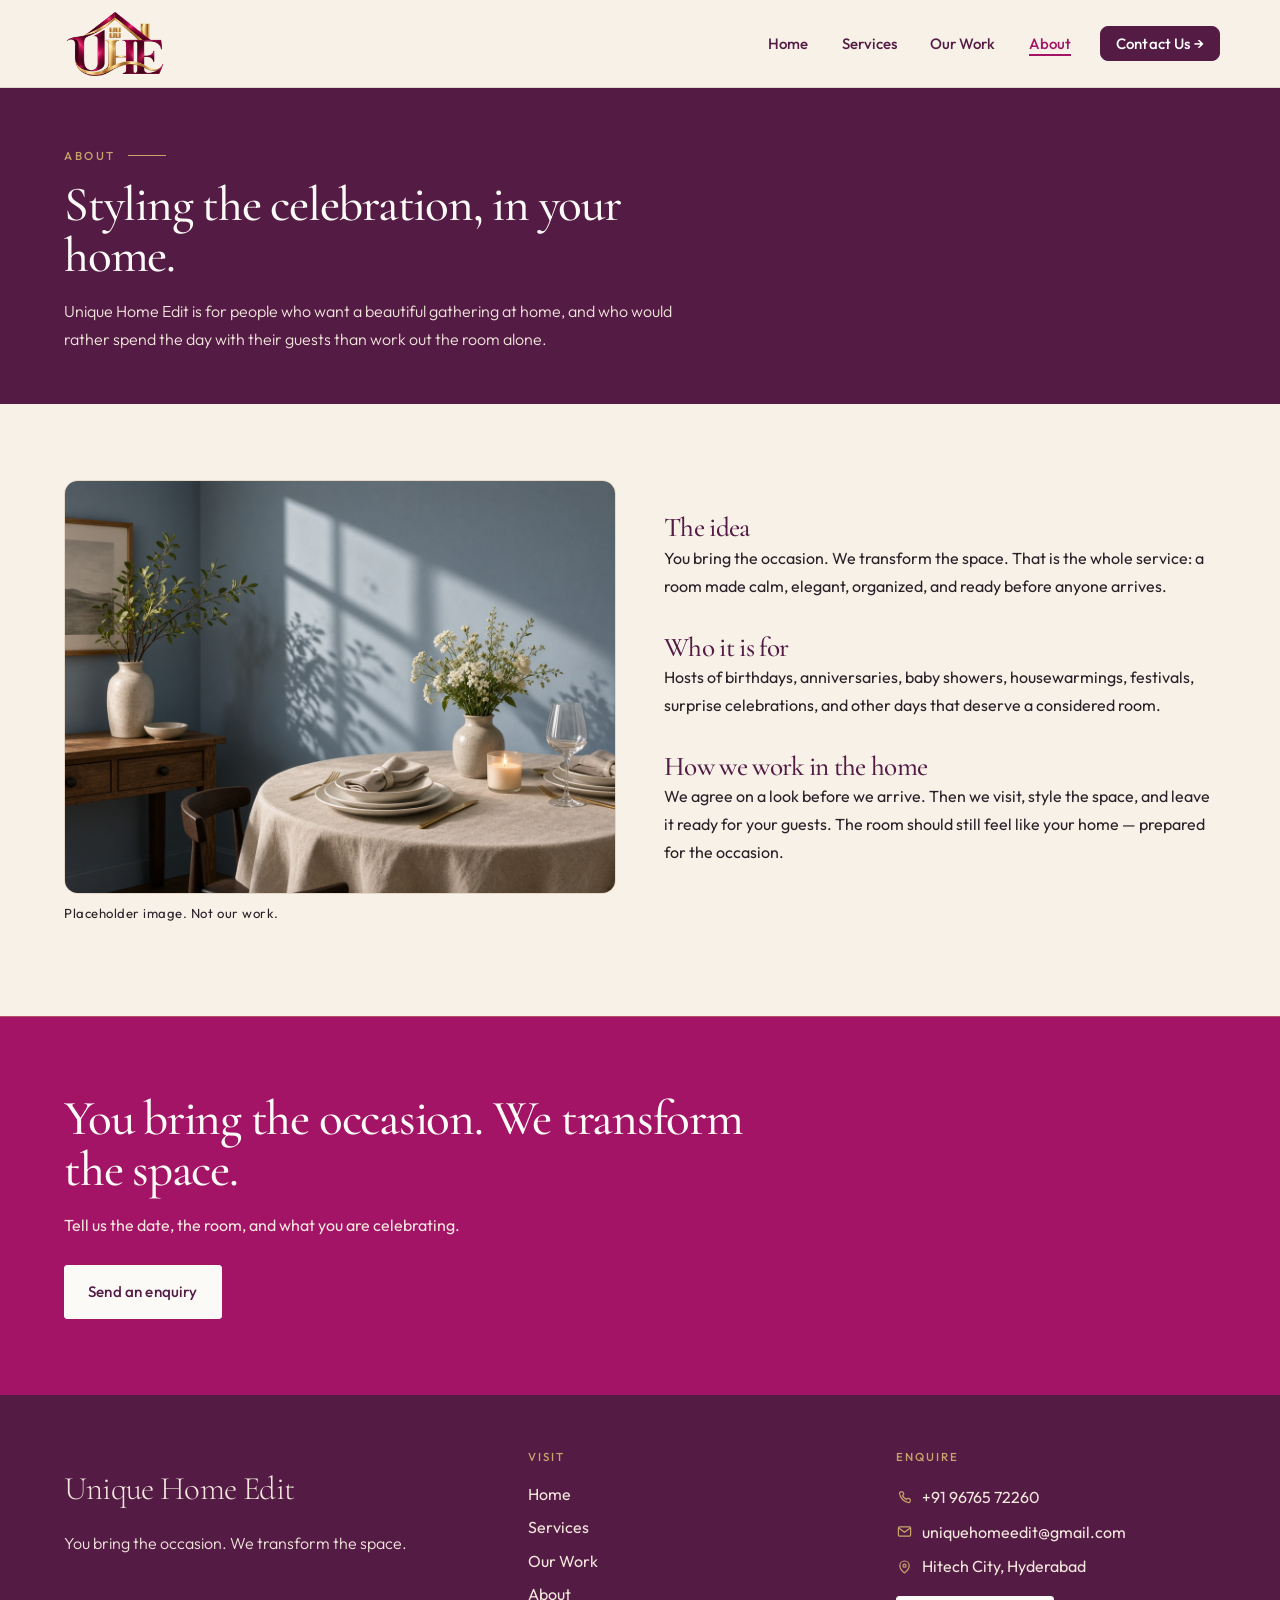
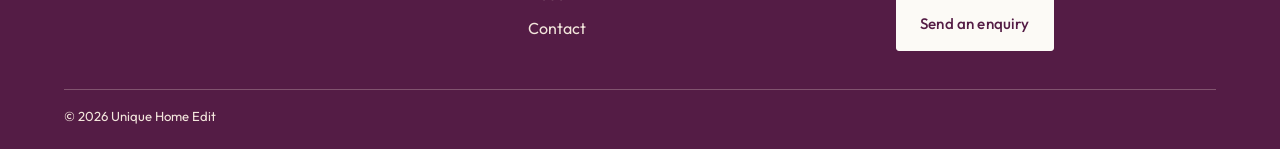
==== about.html @ 1ada2440 "added files." ====
<!DOCTYPE html>
<html lang="en">
<head>
  <meta charset="utf-8">
  <meta name="viewport" content="width=device-width, initial-scale=1">
  <title>About — Unique Home Edit</title>
  <meta name="description" content="Unique Home Edit is a home celebration styling service. We prepare beautiful, organized rooms for gatherings at home.">
  <meta name="theme-color" content="#541C45">
  <link rel="icon" href="images/brand/favicon.svg" type="image/svg+xml">
  <link rel="preconnect" href="https://fonts.googleapis.com">
  <link rel="preconnect" href="https://fonts.gstatic.com" crossorigin>
  <link href="https://fonts.googleapis.com/css2?family=Cormorant+Garamond:wght@500;600&family=Outfit:wght@300;400;500;600&display=swap" rel="stylesheet">
  <link rel="stylesheet" href="css/styles.css">
</head>
<body>
  <a class="skip-link" href="#main">Skip to content</a>

  <header class="site-header">
    <div class="wrap header-inner">
      <a href="index.html" class="site-logo-link" aria-label="Unique Home Edit home">
        <img src="images/brand/uhe-logo-transparent.png" alt="Unique Home Edit" class="site-logo">
      </a>
      <button class="menu-toggle" type="button" aria-expanded="false" aria-controls="site-menu">
        <span class="sr-only">Open menu</span>
        <span class="menu-bars" aria-hidden="true"></span>
      </button>
      <nav id="site-menu" class="site-nav" aria-label="Primary">
        <div class="menu-head">
          <span class="menu-label">Menu</span>
          <button class="menu-close" type="button">Close</button>
        </div>
        <a href="index.html">Home</a>
        <a href="services.html">Services</a>
        <a href="work.html">Our Work</a>
        <a href="about.html" aria-current="page">About</a>
        <a href="contact.html" class="btn btn-nav">Contact Us →</a>
      </nav>
    </div>
  </header>

  <main id="main" tabindex="-1">
    <section class="page-hero">
      <div class="wrap">
        <p class="eyebrow">About</p>
        <h1>Styling the celebration, in your home.</h1>
        <p class="lede">Unique Home Edit is for people who want a beautiful gathering at home, and who would rather spend the day with their guests than work out the room alone.</p>
      </div>
    </section>

    <section class="section section-white tight">
      <div class="wrap about-layout">
        <figure>
          <img src="images/gallery/gallery-02.jpg" width="1600" height="1200" alt="Temporary photograph of a styled table. Not a photograph of our work.">
          <figcaption class="fine-print">Placeholder image. Not our work.</figcaption>
        </figure>
        <div class="prose">
          <h2>The idea</h2>
          <p>You bring the occasion. We transform the space. That is the whole service: a room made calm, elegant, organized, and ready before anyone arrives.</p>
          <h2>Who it is for</h2>
          <p>Hosts of birthdays, anniversaries, baby showers, housewarmings, festivals, surprise celebrations, and other days that deserve a considered room.</p>
          <h2>How we work in the home</h2>
          <p>We agree on a look before we arrive. Then we visit, style the space, and leave it ready for your guests. The room should still feel like your home — prepared for the occasion.</p>
        </div>
      </div>
    </section>

    <section class="cta" aria-labelledby="cta-heading">
      <div class="wrap">
        <h2 id="cta-heading">You bring the occasion. We transform the space.</h2>
        <p>Tell us the date, the room, and what you are celebrating.</p>
        <a class="btn btn-light" href="contact.html">Send an enquiry</a>
      </div>
    </section>
  </main>

  <footer class="site-footer">
    <div class="wrap footer-grid">
      <div class="footer-brand">
        <p class="footer-name">Unique Home Edit</p>
        <p>You bring the occasion. We transform the space.</p>
      </div>
      <div>
        <p class="footer-heading">Visit</p>
        <ul class="footer-links">
          <li><a href="index.html">Home</a></li>
          <li><a href="services.html">Services</a></li>
          <li><a href="work.html">Our Work</a></li>
          <li><a href="about.html">About</a></li>
          <li><a href="contact.html">Contact</a></li>
        </ul>
      </div>
      <div>
        <p class="footer-heading">Enquire</p>
        <ul class="contact-placeholders">
          <li class="contact-phone"><a href="tel:+919676572260">+91 96765 72260</a></li>
          <li class="contact-email"><a href="mailto:uniquehomeedit@gmail.com">uniquehomeedit@gmail.com</a></li>
          <li class="contact-place">Hitech City, Hyderabad</li>
        </ul>
        <a class="btn" href="contact.html">Send an enquiry</a>
      </div>
    </div>
    <div class="wrap footer-base">© 2026 Unique Home Edit</div>
  </footer>

  <script src="js/main.js"></script>
</body>
</html>
---- css/styles.css ----
/*
  Unique Home Edit
  Warm floral palette.

  Deep plum carries the hero, process, and footer.
  Warm cream and soft ivory hold the reading sections.
  Magenta is the accent for buttons, the closing band, and active links.
  Champagne gold stays small: labels, lines, and highlights.
*/

:root {
  --primary-magenta: #A31366;
  --deep-plum: #541C45;
  --secondary-plum: #7B285E;
  --warm-cream: #F7F1E8;
  --soft-ivory: #FCFAF6;
  --dark-text: #2B2028;
  --champagne-gold: #C7A56A;
  --magenta: #a31366;
  --plum: #541c45;
  --plum-mid: #7b285e;
  --berry: #b83b83;
  --cream: #f7f1e8;
  --ivory: #fcfaf6;
  --ink: #2b2028;
  --gold: #c7a56a;
  --sage: #7f9278;
  --white: #ffffff;
  --line: #e6d8c8;
  --on-dark: #fcfaf6;
  --on-dark-muted: #f3e6dc;
  --navy: var(--plum);
  --royal: var(--magenta);
  --dusty: var(--plum-mid);
  --light: var(--on-dark-muted);
  --ice: var(--ivory);
  --warm: var(--cream);
  --hover: var(--plum-mid);
  --slate: var(--plum-mid);
  --powder: var(--line);
  --mist: var(--ivory);
  --muted: var(--ink);
  --serif: "Cormorant Garamond", Georgia, "Times New Roman", serif;
  --sans: Outfit, "Segoe UI", sans-serif;
  --max: 72rem;
  --header: 4.75rem;
  --radius: 0.9rem;
  color-scheme: light;
}

*,
*::before,
*::after {
  box-sizing: border-box;
}

html {
  scroll-behavior: smooth;
}

body {
  margin: 0;
  background: var(--warm);
  color: var(--ink);
  font-family: var(--sans);
  font-size: 1rem;
  font-weight: 400;
  line-height: 1.65;
}

body.menu-open {
  overflow: hidden;
}

img {
  max-width: 100%;
  height: auto;
  display: block;
  background: var(--mist);
}

h1,
h2,
h3,
p,
figure,
ul {
  margin: 0;
}

button,
input,
select,
textarea {
  font: inherit;
}

button {
  cursor: pointer;
}

a {
  color: inherit;
}

:focus-visible {
  outline: 2px solid var(--gold);
  outline-offset: 3px;
}

::selection {
  background: var(--plum);
  color: var(--ivory);
}

[id] {
  scroll-margin-top: 5.75rem;
}

.skip-link {
  position: absolute;
  left: 1rem;
  top: -3rem;
  z-index: 100;
  padding: 0.5rem 0.8rem;
  background: var(--white);
  color: var(--navy);
}

.skip-link:focus {
  top: 0.75rem;
}

.sr-only {
  position: absolute;
  width: 1px;
  height: 1px;
  padding: 0;
  margin: -1px;
  overflow: hidden;
  clip: rect(0, 0, 0, 0);
  white-space: nowrap;
  border: 0;
}

.wrap {
  width: min(var(--max), calc(100% - 2.5rem));
  margin-inline: auto;
}

.eyebrow {
  display: flex;
  align-items: center;
  gap: 0.75rem;
  margin-bottom: 0.9rem;
  color: var(--gold);
  font-size: 0.72rem;
  font-weight: 500;
  letter-spacing: 0.22em;
  text-transform: uppercase;
}

.eyebrow::after {
  content: "";
  width: 2.4rem;
  height: 1px;
  background: var(--gold);
}

h1,
h2,
.occasion-card h3,
.step-num,
.footer-name {
  font-family: var(--serif);
  font-weight: 500;
  letter-spacing: -0.025em;
  color: var(--navy);
}

/* Header */

.site-header {
  position: sticky;
  top: 0;
  z-index: 40;
  height: 72px;
  background: var(--warm-cream);
  border-bottom: 1px solid rgba(84, 28, 69, 0.12);
}

.site-header .wrap {
  width: 100%;
  height: 100%;
  padding-inline: 1.25rem;
}

.header-inner {
  display: flex;
  align-items: center;
  justify-content: space-between;
  gap: 1.5rem;
  height: 100%;
  padding-block: 0;
}

.site-logo-link {
  display: flex;
  align-items: center;
  flex-shrink: 0;
  background: transparent;
  text-decoration: none;
}

.site-logo {
  width: 75px;
  height: 58px;
  display: block;
  object-fit: contain;
  object-position: center;
  background: transparent;
  border: 0;
  padding: 0;
  margin: 0;
}

.menu-toggle,
.menu-close {
  display: inline-flex;
  align-items: center;
  justify-content: center;
  min-width: 44px;
  min-height: 44px;
  padding: 0.4rem;
  border: 0;
  background: transparent;
  color: var(--navy);
}

.menu-bars,
.menu-bars::before,
.menu-bars::after {
  display: block;
  width: 22px;
  height: 1.5px;
  background: var(--navy);
  position: relative;
}

.menu-bars::before,
.menu-bars::after {
  content: "";
  position: absolute;
  left: 0;
}

.menu-bars::before {
  top: -7px;
}

.menu-bars::after {
  top: 7px;
}

.menu-toggle[aria-expanded="true"] .menu-bars {
  background: transparent;
}

.menu-toggle[aria-expanded="true"] .menu-bars::before {
  top: 0;
  transform: rotate(45deg);
}

.menu-toggle[aria-expanded="true"] .menu-bars::after {
  top: 0;
  transform: rotate(-45deg);
}

.site-nav {
  position: fixed;
  inset: 0;
  z-index: 80;
  display: flex;
  flex-direction: column;
  gap: 0.15rem;
  padding: 1rem 1.5rem 2.5rem;
  background: var(--ivory);
  transform: translateX(100%);
  visibility: hidden;
  overflow-y: auto;
}

.site-nav.is-open {
  transform: none;
  visibility: visible;
}

.menu-head {
  display: flex;
  align-items: center;
  justify-content: space-between;
  margin-bottom: 1.25rem;
  padding-bottom: 0.85rem;
  border-bottom: 1px solid var(--line);
}

.menu-label {
  color: var(--navy);
  font-family: var(--sans);
  font-size: 0.8rem;
  font-weight: 500;
  letter-spacing: 0.04em;
}

.site-nav a {
  position: relative;
  padding: 0.8rem 0;
  color: var(--deep-plum);
  font-family: var(--sans);
  font-size: 1.05rem;
  font-weight: 500;
  line-height: 1.2;
  letter-spacing: 0;
  text-decoration: none;
  text-transform: none;
  transition: background-color 200ms ease, color 200ms ease, border-color 200ms ease;
}

.site-nav a:not(.btn) {
  width: fit-content;
  padding: 0.42rem 0.85rem;
  border-radius: 8px;
  background: transparent;
  color: var(--deep-plum);
}

.site-nav a[aria-current="page"]:not(.btn) {
  color: var(--primary-magenta);
  background: transparent;
}

.site-nav a[aria-current="page"]:not(.btn)::after {
  content: "";
  position: absolute;
  left: 0.85rem;
  right: 0.85rem;
  bottom: 0.22rem;
  height: 1.5px;
  background: var(--primary-magenta);
}

.site-nav a:not(.btn):hover,
.site-nav a:not(.btn):focus-visible,
.site-nav a[aria-current="page"]:not(.btn):hover,
.site-nav a[aria-current="page"]:not(.btn):focus-visible {
  background: var(--primary-magenta);
  color: #ffffff;
}

.site-nav a[aria-current="page"]:not(.btn):hover::after,
.site-nav a[aria-current="page"]:not(.btn):focus-visible::after {
  background: transparent;
}

.site-nav a.btn,
.site-nav a.btn[aria-current="page"] {
  width: 100%;
  min-height: 0;
  margin-top: 1.25rem;
  padding: 0.55rem 0.95rem;
  border-color: var(--deep-plum);
  border-radius: 8px;
  background: var(--deep-plum);
  color: #ffffff;
  font-family: var(--sans);
  font-size: 15px;
  font-weight: 500;
  line-height: 1.2;
  letter-spacing: 0.01em;
  text-transform: none;
}

.site-nav a.btn:hover,
.site-nav a.btn:focus-visible {
  border-color: var(--primary-magenta);
  background: var(--primary-magenta);
  color: #ffffff;
}

/* Buttons */

.btn {
  display: inline-flex;
  align-items: center;
  justify-content: center;
  min-height: 48px;
  padding: 0.85rem 1.45rem;
  border: 1px solid var(--magenta);
  border-radius: 3px;
  background: var(--magenta);
  color: var(--ivory);
  font-size: 0.95rem;
  font-weight: 500;
  letter-spacing: 0.01em;
  text-decoration: none;
  text-transform: none;
  transition: background 0.2s ease, color 0.2s ease, border-color 0.2s ease;
}

.btn:hover {
  background: var(--plum-mid);
  border-color: var(--plum-mid);
  color: var(--ivory);
}

.btn-ghost {
  background: transparent;
  color: var(--plum);
  border-color: var(--plum);
}

.btn-ghost:hover {
  background: var(--plum);
  border-color: var(--plum);
  color: var(--ivory);
}

.btn-light {
  background: var(--ivory);
  color: var(--plum);
  border-color: var(--ivory);
}

.btn-light:hover {
  background: var(--gold);
  color: var(--plum);
  border-color: var(--gold);
}

.btn-nav {
  min-height: 42px;
  padding: 0.55rem 1rem;
}

/* Hero */

.hero {
  padding: 2.5rem 0 3rem;
  background: var(--plum);
  color: var(--ivory);
}

.hero .eyebrow::after {
  background: var(--magenta);
}

.hero-grid {
  display: grid;
  gap: 1.75rem;
}

.hero h1 {
  max-width: 11em;
  color: var(--ivory);
  font-size: clamp(2.35rem, 4.4vw + 0.35rem, 4.15rem);
  line-height: 0.98;
}

.hero-text {
  max-width: 34rem;
  margin-top: 1.15rem;
  color: var(--on-dark-muted);
  font-size: 1.05rem;
  font-weight: 300;
  line-height: 1.75;
}

.hero .fine-print {
  color: var(--light);
}

.hero .btn {
  background: var(--ivory);
  border-color: var(--ivory);
  color: var(--plum);
}

.hero .btn:hover {
  background: var(--gold);
  border-color: var(--gold);
  color: var(--plum);
}

.hero .btn-ghost {
  background: transparent;
  border-color: var(--ivory);
  color: var(--ivory);
}

.hero .btn-ghost:hover {
  background: var(--ivory);
  border-color: var(--ivory);
  color: var(--plum);
}

.hero-actions {
  display: flex;
  flex-wrap: wrap;
  gap: 0.75rem;
  margin-top: 1.7rem;
}

.fine-print,
.notice {
  color: var(--muted);
  font-size: 0.92rem;
  line-height: 1.6;
}

.fine-print {
  margin-top: 1.15rem;
  font-size: 0.8rem;
}

.hero-frame {
  padding: 0.45rem;
  border: 1px solid rgba(199, 165, 106, 0.75);
  border-radius: var(--radius);
  background: rgba(252, 250, 246, 0.08);
  box-shadow: 0 24px 48px rgba(43, 32, 40, 0.28);
}

.hero-frame img {
  width: 100%;
  aspect-ratio: 4 / 5;
  object-fit: cover;
  border-radius: calc(var(--radius) - 0.28rem);
  background: var(--plum);
}

/* Sections */

.section {
  padding: 4.25rem 0;
}

.section-white {
  background: var(--cream);
}

.section-light {
  background: var(--ivory);
}

.section-ice {
  background: var(--ivory);
}

.section-warm {
  background: var(--cream);
}

.section-mist {
  background: var(--ivory);
}

.section-powder {
  background: var(--ivory);
}

.section-navy {
  background: var(--plum);
  color: var(--ivory);
}

.section h2,
.page-hero h1,
.cta h2 {
  max-width: 14em;
  font-size: clamp(2.2rem, 2.4vw + 1.15rem, 3.6rem);
  line-height: 1.04;
}

.section-intro,
.lede,
.split-copy p,
.prose p,
.reason p,
.service-item p,
.cta p {
  color: var(--muted);
  line-height: 1.75;
}

.section-intro,
.lede {
  max-width: 38rem;
  margin-top: 1rem;
  font-weight: 300;
}

.split,
.about-layout,
.contact-layout {
  display: grid;
  gap: 1.5rem;
}

.split-copy p + p,
.prose p + p {
  margin-top: 1rem;
}

.section-link {
  margin-top: 1.6rem;
}

.section-link a,
.text-link {
  color: var(--navy);
  text-underline-offset: 0.25em;
  text-decoration-color: var(--gold);
}

/* Occasion cards */

.card-grid,
.reasons,
.steps,
.work-grid {
  display: grid;
  gap: 0.9rem;
  margin-top: 2.1rem;
}

.occasion-card {
  display: block;
  min-height: 100%;
  padding: 1.4rem 1.25rem 1.5rem;
  border: 1px solid rgba(84, 28, 69, 0.1);
  border-radius: 0.85rem;
  background: var(--white);
  text-decoration: none;
  box-shadow: 0 12px 30px rgba(84, 28, 69, 0.06);
}

.occasion-card h3 {
  font-size: 1.9rem;
  line-height: 1.05;
}

.occasion-card p {
  margin-top: 0.6rem;
  color: var(--muted);
  font-size: 0.95rem;
  line-height: 1.6;
}

.occasion-card:hover,
.service-item:hover {
  border-color: var(--magenta);
}

.work-card img {
  transition: border-color 0.2s ease, box-shadow 0.2s ease;
}

.work-card:hover img {
  border-color: var(--plum-mid);
  box-shadow: 0 16px 34px rgba(84, 28, 69, 0.16);
}

/* Selected work */

.work-card img,
.service-item img,
.about-layout img {
  width: 100%;
  aspect-ratio: 4 / 3;
  object-fit: cover;
  border: 1px solid var(--powder);
  border-radius: 0.85rem;
  background: var(--mist);
}

.work-card figcaption,
.about-layout figcaption {
  margin-top: 0.55rem;
  color: var(--muted);
  font-size: 0.82rem;
  letter-spacing: 0.04em;
}

.callout {
  max-width: 42rem;
  margin-top: 1.35rem;
  padding: 1rem 1.15rem;
  border: 1px solid var(--powder);
  border-left: 2px solid var(--gold);
  border-radius: 0.7rem;
  background: var(--white);
  color: var(--muted);
  line-height: 1.65;
}

.callout strong {
  color: var(--navy);
  font-weight: 500;
}

/* How it works */

.steps {
  list-style: none;
  padding: 0;
}

.section-navy .steps li {
  padding: 1.15rem 0.15rem 0.35rem;
  border-top: 1px solid rgba(199, 165, 106, 0.7);
  background: transparent;
}

.section-navy h2,
.section-navy .steps h3 {
  color: var(--ivory);
}

.section-navy .eyebrow {
  color: var(--gold);
}

.section-navy .steps p {
  color: var(--light);
}

.step-num {
  display: block;
  color: var(--gold);
  font-size: 1.85rem;
  line-height: 1;
}

.steps h3,
.reason h3,
.service-item h2,
.prose h2 {
  margin-top: 0.55rem;
  font-family: var(--serif);
  font-size: 1.7rem;
  font-weight: 500;
  line-height: 1.15;
  color: var(--navy);
}

.steps p,
.reason p {
  margin-top: 0.5rem;
}

/* Why choose us */

.section-ice h2,
.section-ice h3 {
  color: var(--navy);
}

.section-ice .reason {
  padding-top: 1.1rem;
  border-top: 1px solid rgba(84, 28, 69, 0.16);
}

.section-ice .reason p {
  color: var(--ink);
}

/* Closing invitation */

.cta {
  padding: 4.5rem 0;
  border-top: 1px solid rgba(199, 165, 106, 0.45);
  background: var(--magenta);
  color: var(--ivory);
}

.cta h2 {
  color: var(--ivory);
}

.cta p {
  max-width: 32rem;
  margin-top: 1rem;
  color: var(--light);
}

.cta .btn {
  margin-top: 1.6rem;
}

/* Inner pages */

.page-hero {
  padding: 3.6rem 0 3.2rem;
  background: var(--plum);
  color: var(--ivory);
}

.page-hero h1 {
  max-width: 12em;
  color: var(--ivory);
}

.page-hero .lede {
  color: var(--light);
}

.tight {
  padding-top: 1.75rem;
}

.service-list {
  margin-top: 1.5rem;
}

.service-item {
  display: grid;
  gap: 1rem;
  padding: 1.5rem 0;
  border-top: 1px solid var(--powder);
}

.include-list {
  margin-top: 0.8rem;
  padding-left: 1.15rem;
  color: var(--muted);
  line-height: 1.8;
}

.about-layout {
  padding-bottom: 1rem;
}

.prose h2,
.service-item h2 {
  max-width: none;
}

.prose h2 {
  margin-top: 2rem;
}

/* Contact */

.contact-note {
  max-width: 34rem;
  margin-top: 1rem;
  color: var(--muted);
  line-height: 1.7;
}

.contact-placeholders {
  display: grid;
  gap: 0.7rem;
  margin-top: 1.25rem;
  padding: 0;
  list-style: none;
}

.contact-placeholders li {
  display: flex;
  align-items: flex-start;
  gap: 0.6rem;
  line-height: 1.45;
}

.contact-placeholders a {
  color: inherit;
  text-decoration: none;
}

.contact-placeholders a:hover {
  color: var(--gold);
}

.contact-placeholders li::before {
  content: "";
  width: 1.05rem;
  height: 1.05rem;
  margin-top: 0.18rem;
  flex-shrink: 0;
  background: var(--gold);
}

.contact-phone::before {
  -webkit-mask: url("data:image/svg+xml,%3Csvg xmlns='http://www.w3.org/2000/svg' viewBox='0 0 24 24' fill='none' stroke='%23000' stroke-width='1.7' stroke-linecap='round' stroke-linejoin='round'%3E%3Cpath d='M7 4h2.2c.4 0 .7.3.8.6l.9 2.4a1 1 0 0 1-.2 1L9.2 9.4a12 12 0 0 0 5.4 5.4l1.4-1.5a1 1 0 0 1 1-.2l2.4.9c.3.1.6.4.6.8V17a2 2 0 0 1-2.1 2A15 15 0 0 1 5 6.1 2 2 0 0 1 7 4z'/%3E%3C/svg%3E") center / contain no-repeat;
  mask: url("data:image/svg+xml,%3Csvg xmlns='http://www.w3.org/2000/svg' viewBox='0 0 24 24' fill='none' stroke='%23000' stroke-width='1.7' stroke-linecap='round' stroke-linejoin='round'%3E%3Cpath d='M7 4h2.2c.4 0 .7.3.8.6l.9 2.4a1 1 0 0 1-.2 1L9.2 9.4a12 12 0 0 0 5.4 5.4l1.4-1.5a1 1 0 0 1 1-.2l2.4.9c.3.1.6.4.6.8V17a2 2 0 0 1-2.1 2A15 15 0 0 1 5 6.1 2 2 0 0 1 7 4z'/%3E%3C/svg%3E") center / contain no-repeat;
}

.contact-email::before {
  -webkit-mask: url("data:image/svg+xml,%3Csvg xmlns='http://www.w3.org/2000/svg' viewBox='0 0 24 24' fill='none' stroke='%23000' stroke-width='1.7' stroke-linecap='round' stroke-linejoin='round'%3E%3Crect x='3.5' y='5.5' width='17' height='13' rx='1.5'/%3E%3Cpath d='M4 7l8 6 8-6'/%3E%3C/svg%3E") center / contain no-repeat;
  mask: url("data:image/svg+xml,%3Csvg xmlns='http://www.w3.org/2000/svg' viewBox='0 0 24 24' fill='none' stroke='%23000' stroke-width='1.7' stroke-linecap='round' stroke-linejoin='round'%3E%3Crect x='3.5' y='5.5' width='17' height='13' rx='1.5'/%3E%3Cpath d='M4 7l8 6 8-6'/%3E%3C/svg%3E") center / contain no-repeat;
}

.contact-place::before {
  -webkit-mask: url("data:image/svg+xml,%3Csvg xmlns='http://www.w3.org/2000/svg' viewBox='0 0 24 24' fill='none' stroke='%23000' stroke-width='1.7' stroke-linecap='round' stroke-linejoin='round'%3E%3Cpath d='M12 21s6.5-5.2 6.5-10.2A6.5 6.5 0 0 0 5.5 10.8C5.5 15.8 12 21 12 21z'/%3E%3Ccircle cx='12' cy='10.8' r='2.2'/%3E%3C/svg%3E") center / contain no-repeat;
  mask: url("data:image/svg+xml,%3Csvg xmlns='http://www.w3.org/2000/svg' viewBox='0 0 24 24' fill='none' stroke='%23000' stroke-width='1.7' stroke-linecap='round' stroke-linejoin='round'%3E%3Cpath d='M12 21s6.5-5.2 6.5-10.2A6.5 6.5 0 0 0 5.5 10.8C5.5 15.8 12 21 12 21z'/%3E%3Ccircle cx='12' cy='10.8' r='2.2'/%3E%3C/svg%3E") center / contain no-repeat;
}

.placeholder-tag {
  display: inline-block;
  margin-right: 0.45rem;
  padding: 0.12rem 0.4rem;
  border: 1px solid var(--gold);
  color: var(--gold);
  font-size: 0.66rem;
  font-weight: 500;
  letter-spacing: 0.14em;
  text-transform: uppercase;
  vertical-align: middle;
}

.form-card {
  padding: 1.25rem;
  border: 1px solid var(--powder);
  border-radius: 0.9rem;
  background: var(--white);
  box-shadow: 0 16px 40px rgba(84, 28, 69, 0.06);
}

.form-help {
  margin-bottom: 1.15rem;
  color: var(--muted);
  font-size: 0.92rem;
  line-height: 1.6;
}

.field {
  margin-bottom: 0.9rem;
}

.field label {
  display: block;
  margin-bottom: 0.35rem;
  color: var(--slate);
  font-size: 0.82rem;
  letter-spacing: 0.04em;
}

.field input,
.field select,
.field textarea {
  width: 100%;
  padding: 0.85rem 0.9rem;
  border: 1px solid var(--line);
  border-radius: 0.45rem;
  background: var(--ivory);
  color: var(--ink);
  font-size: 1rem;
}

.field input:focus,
.field select:focus,
.field textarea:focus {
  outline: 2px solid var(--magenta);
  outline-offset: 1px;
  border-color: var(--magenta);
}

.field textarea {
  min-height: 140px;
  resize: vertical;
}

.field input[aria-invalid="true"],
.field select[aria-invalid="true"] {
  border-color: #6e2438;
}

.field-error {
  min-height: 1.15rem;
  margin-top: 0.28rem;
  color: #6e2438;
  font-size: 0.8rem;
}

.form-note {
  display: none;
  margin-top: 1rem;
  padding: 0.9rem 1rem;
  border: 1px solid var(--powder);
  border-radius: 0.5rem;
  background: var(--mist);
  color: var(--navy);
  line-height: 1.55;
}

.form-note.is-visible {
  display: block;
}

.form-card .btn {
  width: 100%;
}

/* Footer */

.site-footer {
  padding: 3.25rem 0 1.35rem;
  border-top: 0;
  background: var(--plum);
  color: var(--ivory);
}

.footer-grid {
  display: grid;
  gap: 2rem;
}

.footer-name {
  color: var(--ivory);
  font-size: 2.05rem;
  line-height: 1;
}

.footer-brand p,
.footer-links a,
.footer-base,
.site-footer .contact-placeholders {
  color: var(--light);
}

.footer-brand p {
  max-width: 22rem;
  margin-top: 0.85rem;
  font-weight: 300;
  line-height: 1.7;
}

.footer-links {
  display: grid;
  gap: 0.45rem;
  margin-top: 0.9rem;
  padding: 0;
  list-style: none;
}

.footer-links a {
  color: var(--light);
  text-decoration: none;
}

.footer-links a:hover {
  color: var(--gold);
}

.section-link a:hover,
.text-link:hover {
  color: var(--royal);
}

.footer-heading {
  color: var(--gold);
  font-size: 0.72rem;
  font-weight: 500;
  letter-spacing: 0.18em;
  text-transform: uppercase;
}

.footer-base {
  margin-top: 2.4rem;
  padding-top: 1rem;
  border-top: 1px solid rgba(243, 230, 220, 0.28);
  font-size: 0.82rem;
}

.footer-grid .btn {
  margin-top: 1.15rem;
  background: var(--ivory);
  border-color: var(--ivory);
  color: var(--plum);
}

.footer-grid .btn:hover {
  background: var(--gold);
  border-color: var(--gold);
  color: var(--plum);
}

/* Wider screens */

@media (min-width: 700px) {
  .card-grid,
  .work-grid {
    grid-template-columns: 1fr 1fr;
  }

  .feature-grid .feature {
    grid-column: 1 / -1;
  }

  .feature-grid .feature img {
    aspect-ratio: 16 / 8;
  }

  .form-row {
    display: grid;
    grid-template-columns: 1fr 1fr;
    gap: 0 1rem;
  }

  .form-card {
    padding: 1.7rem;
  }

  .form-card .btn {
    width: auto;
  }
}

@media (min-width: 768px) {
  .menu-toggle {
    display: none;
  }

  .site-nav {
    position: static;
    visibility: visible;
    transform: none;
    flex-direction: row;
    align-items: center;
    gap: 1.7rem;
    padding: 0;
    overflow: visible;
    background: transparent;
  }

  .menu-head {
    display: none;
  }

  .site-header .wrap {
    padding-inline: 40px;
  }

  .site-header {
    height: 88px;
  }

  .header-inner {
    padding-block: 0;
  }

  .site-logo {
    width: 110px;
    height: 72px;
  }

  .site-nav {
    gap: 0.4rem;
  }

  .site-nav a:not(.btn) {
    padding: 0.42rem 0.85rem;
    font-size: 15px;
  }

  .site-nav a.btn,
  .site-nav a.btn[aria-current="page"] {
    width: fit-content;
    margin-top: 0;
    margin-left: 0.55rem;
    padding: 0.48rem 0.95rem;
    background: var(--deep-plum);
    border-color: var(--deep-plum);
    color: #ffffff;
    letter-spacing: 0.01em;
    text-transform: none;
    box-shadow: none;
  }
}

@media (min-width: 1200px) {
  .site-header .wrap {
    padding-inline: 60px;
  }
}

@media (max-width: 699px) {
  .hero-actions .btn,
  .cta .btn,
  .site-footer .btn {
    width: 100%;
  }
}

@media (min-width: 768px) {
  .hero-grid {
    grid-template-columns: 1fr 0.92fr;
    gap: 2rem;
    align-items: center;
  }
}

@media (min-width: 860px) {
  .section {
    padding: 4.75rem 0;
  }

  .split,
  .about-layout,
  .contact-layout,
  .reasons,
  .footer-grid {
    grid-template-columns: 1fr 1fr;
    gap: 3rem;
    align-items: start;
  }

  .reasons,
  .footer-grid {
    grid-template-columns: 1.3fr 1fr 1fr;
  }

  .contact-layout {
    grid-template-columns: 0.85fr 1.15fr;
  }

  .steps {
    grid-template-columns: repeat(4, 1fr);
    gap: 1rem;
  }

  .service-item {
    grid-template-columns: 220px 1fr;
    gap: 2rem;
    align-items: center;
    padding: 1.9rem 0;
  }

  .cta {
    padding: 4.75rem 0;
  }
}

@media (min-width: 900px) {
  .hero {
    padding: 3.25rem 0;
  }

  .hero-grid {
    grid-template-columns: 1.05fr 0.95fr;
    gap: 3.25rem;
    align-items: center;
  }

  .hero-frame img {
    aspect-ratio: 4 / 5;
    max-height: 640px;
  }
}

@media (min-width: 960px) {
  .card-grid {
    grid-template-columns: 1fr 1fr 1fr;
  }
}

@media (prefers-reduced-motion: reduce) {
  html {
    scroll-behavior: auto;
  }

  *,
  *::before,
  *::after {
    transition: none !important;
  }
}
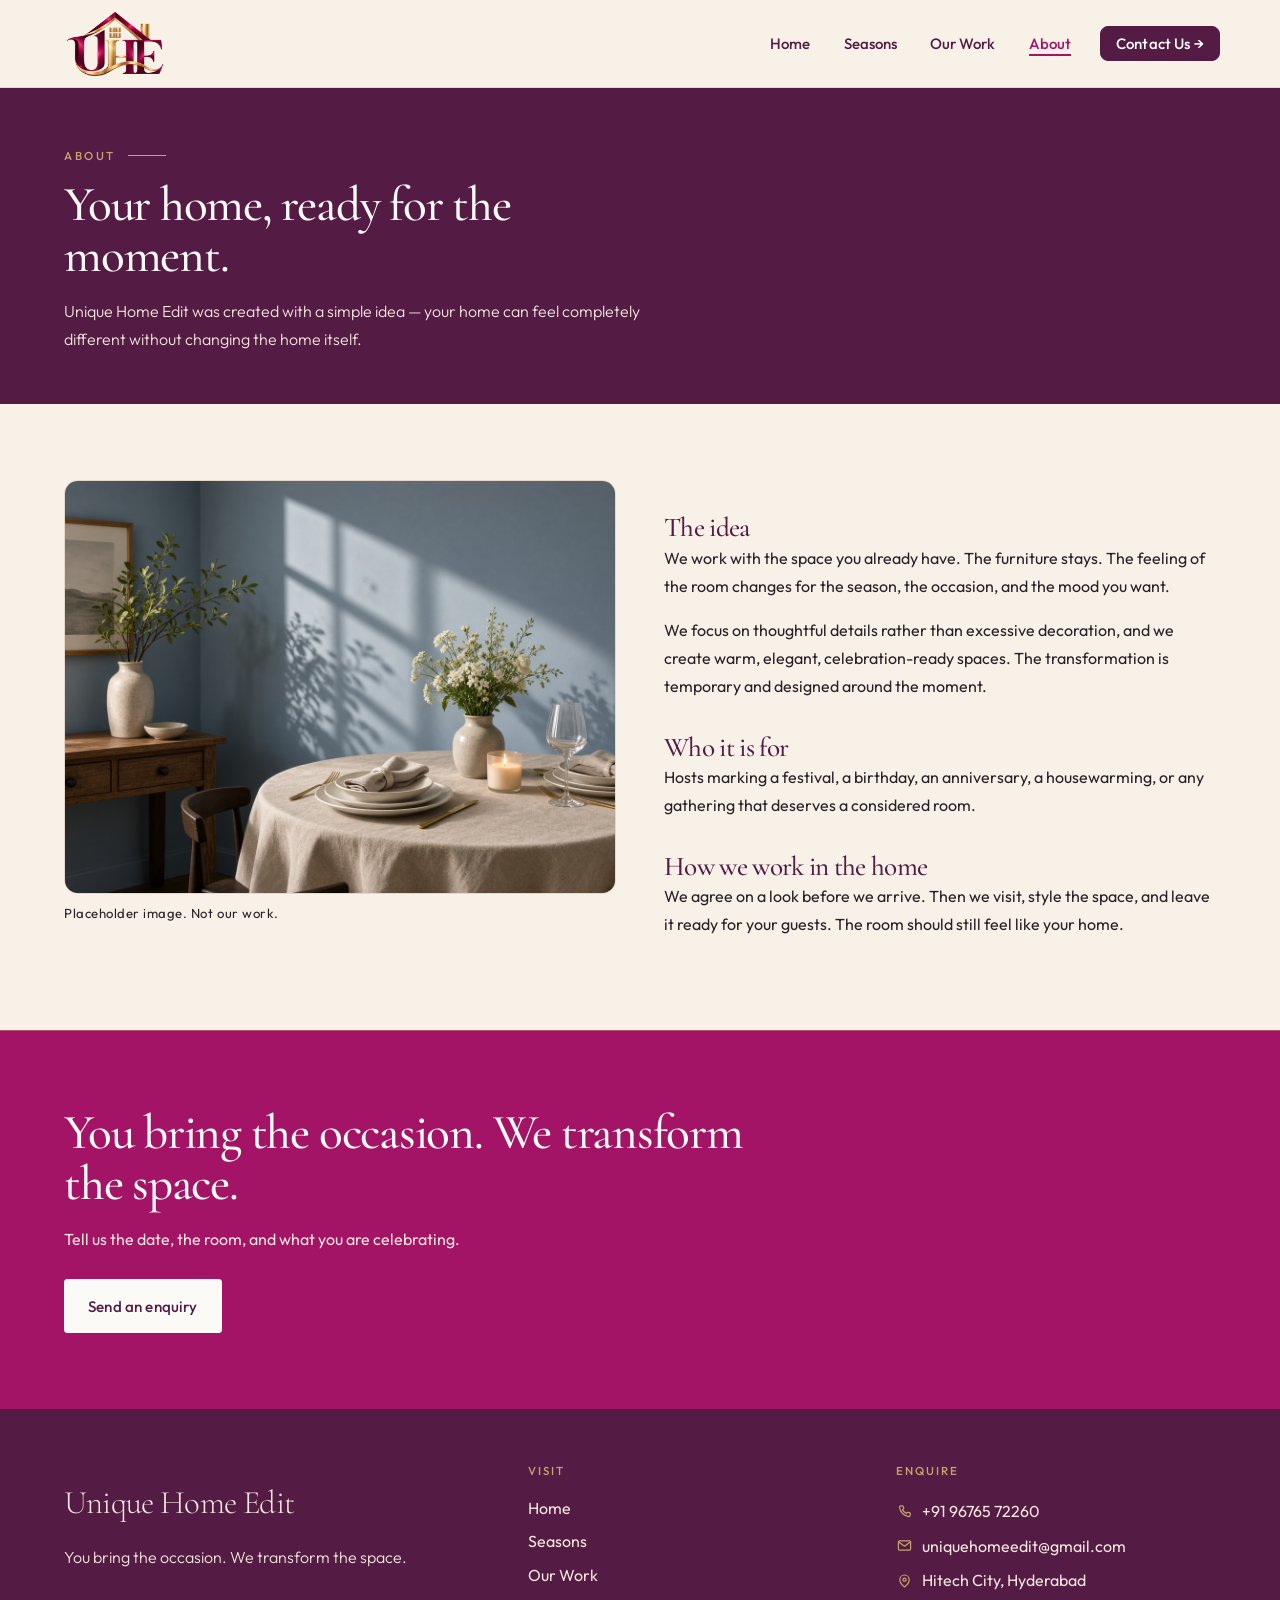
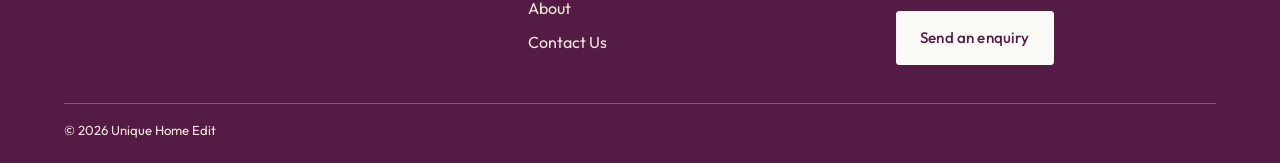
==== commit 99c6df79: "added logos" ====
--- a/about.html
+++ b/about.html
@@ -3,8 +3,8 @@
 <head>
   <meta charset="utf-8">
   <meta name="viewport" content="width=device-width, initial-scale=1">
-  <title>About — Unique Home Edit</title>
-  <meta name="description" content="Unique Home Edit is a home celebration styling service. We prepare beautiful, organized rooms for gatherings at home.">
+  <title>Unique Home Edit | About</title>
+  <meta name="description" content="Unique Home Edit transforms the home you already have into a warm, elegant space for meaningful seasons and celebrations.">
   <meta name="theme-color" content="#541C45">
   <link rel="icon" href="images/brand/favicon.svg" type="image/svg+xml">
   <link rel="preconnect" href="https://fonts.googleapis.com">
@@ -30,7 +30,7 @@
           <button class="menu-close" type="button">Close</button>
         </div>
         <a href="index.html">Home</a>
-        <a href="services.html">Services</a>
+        <a href="seasons.html">Seasons</a>
         <a href="work.html">Our Work</a>
         <a href="about.html" aria-current="page">About</a>
         <a href="contact.html" class="btn btn-nav">Contact Us →</a>
@@ -42,8 +42,8 @@
     <section class="page-hero">
       <div class="wrap">
         <p class="eyebrow">About</p>
-        <h1>Styling the celebration, in your home.</h1>
-        <p class="lede">Unique Home Edit is for people who want a beautiful gathering at home, and who would rather spend the day with their guests than work out the room alone.</p>
+        <h1>Your home, ready for the moment.</h1>
+        <p class="lede">Unique Home Edit was created with a simple idea — your home can feel completely different without changing the home itself.</p>
       </div>
     </section>
 
@@ -55,11 +55,12 @@
         </figure>
         <div class="prose">
           <h2>The idea</h2>
-          <p>You bring the occasion. We transform the space. That is the whole service: a room made calm, elegant, organized, and ready before anyone arrives.</p>
+          <p>We work with the space you already have. The furniture stays. The feeling of the room changes for the season, the occasion, and the mood you want.</p>
+          <p>We focus on thoughtful details rather than excessive decoration, and we create warm, elegant, celebration-ready spaces. The transformation is temporary and designed around the moment.</p>
           <h2>Who it is for</h2>
-          <p>Hosts of birthdays, anniversaries, baby showers, housewarmings, festivals, surprise celebrations, and other days that deserve a considered room.</p>
+          <p>Hosts marking a festival, a birthday, an anniversary, a housewarming, or any gathering that deserves a considered room.</p>
           <h2>How we work in the home</h2>
-          <p>We agree on a look before we arrive. Then we visit, style the space, and leave it ready for your guests. The room should still feel like your home — prepared for the occasion.</p>
+          <p>We agree on a look before we arrive. Then we visit, style the space, and leave it ready for your guests. The room should still feel like your home.</p>
         </div>
       </div>
     </section>
@@ -83,10 +84,10 @@
         <p class="footer-heading">Visit</p>
         <ul class="footer-links">
           <li><a href="index.html">Home</a></li>
-          <li><a href="services.html">Services</a></li>
+          <li><a href="seasons.html">Seasons</a></li>
           <li><a href="work.html">Our Work</a></li>
           <li><a href="about.html">About</a></li>
-          <li><a href="contact.html">Contact</a></li>
+          <li><a href="contact.html">Contact Us</a></li>
         </ul>
       </div>
       <div>
--- a/css/styles.css
+++ b/css/styles.css
@@ -212,9 +212,11 @@
   text-decoration: none;
 }
 
-.site-logo {
+img.site-logo {
   width: 75px;
   height: 58px;
+  max-width: none;
+  max-height: none;
   display: block;
   object-fit: contain;
   object-position: center;
@@ -222,6 +224,7 @@
   border: 0;
   padding: 0;
   margin: 0;
+  flex-shrink: 0;
 }
 
 .menu-toggle,
@@ -1150,7 +1153,7 @@
     padding-block: 0;
   }
 
-  .site-logo {
+  img.site-logo {
     width: 110px;
     height: 72px;
   }
